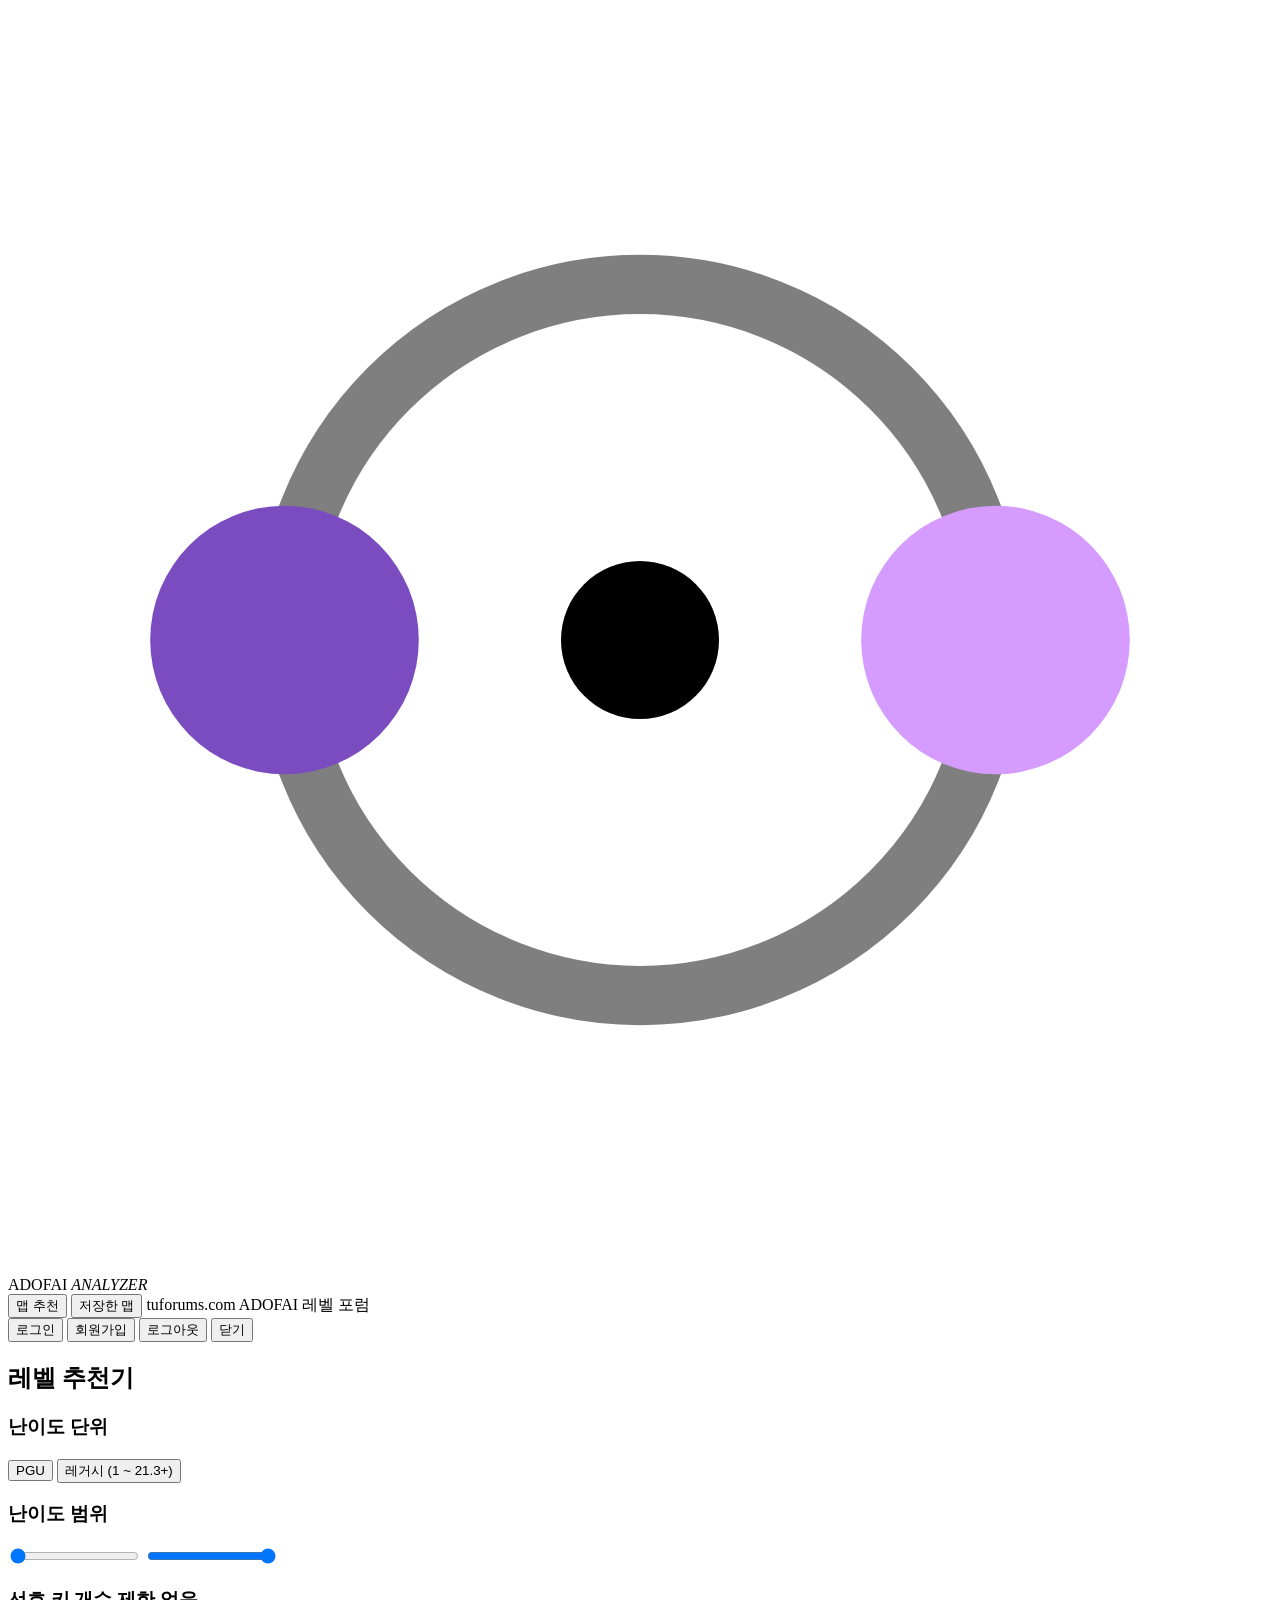
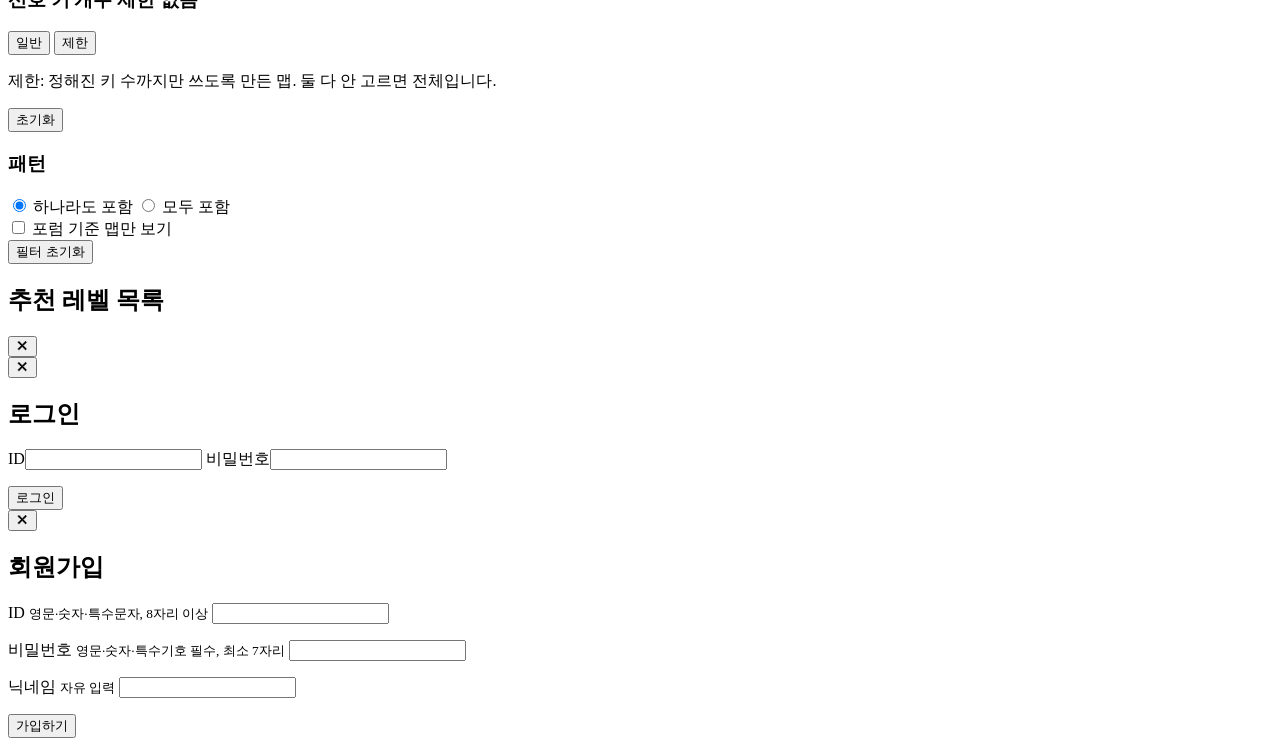
==== index (1).html @ fcdec15b "Add files via upload" ====
<!DOCTYPE html>
<html lang="ko">
<head>
  <meta charset="UTF-8" />
  <meta name="viewport" content="width=device-width, initial-scale=1" />
  <title>ADOFAI ANALYZER</title>
  <link rel="preconnect" href="https://fonts.googleapis.com" />
  <link rel="preconnect" href="https://fonts.gstatic.com" crossorigin />
  <link rel="stylesheet" href="https://fonts.googleapis.com/css2?family=Chakra+Petch:wght@500;600;700&family=Noto+Sans+KR:wght@400;500;700&display=swap" />
  <link rel="stylesheet" href="style.css" />
</head>
<body>
  <header class="topbar">
    <div class="brand">
      <svg class="logo" viewBox="0 0 32 32" aria-hidden="true">
        <circle cx="16" cy="16" r="9" fill="none" stroke="currentColor" stroke-width="1.5" opacity=".5"/>
        <circle cx="16" cy="16" r="2" fill="currentColor"/>
        <circle cx="25" cy="16" r="3.4" fill="#d59bff"/>
        <circle cx="7" cy="16" r="3.4" fill="#7a4cc0"/>
      </svg>
      <span class="word">ADOFAI <em>ANALYZER</em></span>
    </div>
    <nav class="nav">
      <button class="btn" id="btn-recommend">맵 추천</button>
      <button class="btn" id="btn-saved">저장한 맵</button>
      <a class="btn ghost" id="link-tuf" target="_blank" rel="noopener">tuforums.com</a>
      <a class="btn ghost" id="link-levels" target="_blank" rel="noopener">ADOFAI 레벨 포럼</a>
    </nav>
    <div class="auth">
      <span id="user-label" class="user-label hidden"></span>
      <button class="btn" id="btn-login">로그인</button>
      <button class="btn primary" id="btn-signup">회원가입</button>
      <button class="btn ghost hidden" id="btn-logout">로그아웃</button>
      <button class="btn ghost" id="btn-close">닫기</button>
    </div>
  </header>

  <main class="layout">
    <!-- 필터 패널 -->
    <aside class="panel" id="filters">
      <h2>레벨 추천기</h2>

      <section class="group">
        <h3>난이도 단위</h3>
        <div class="segmented" id="unit-select">
          <button class="seg active" data-unit="PGU">PGU</button>
          <button class="seg" data-unit="LEGACY">레거시 (1 ~ 21.3+)</button>
        </div>
      </section>

      <section class="group">
        <h3>난이도 범위 <span class="range-label" id="range-label"></span></h3>
        <div class="dual-range">
          <div class="track"><div class="fill" id="range-fill"></div></div>
          <input type="range" id="range-min" min="0" max="59" value="0" />
          <input type="range" id="range-max" min="0" max="59" value="59" />
        </div>
      </section>

      <section class="group">
        <h3>선호 키 개수 <span class="range-label" id="keys-label">제한 없음</span></h3>
        <div class="segmented" id="keymode">
          <button class="seg" type="button" data-kmode="normal">일반</button>
          <button class="seg" type="button" data-kmode="limit">제한</button>
        </div>
        <p class="hint">제한: 정해진 키 수까지만 쓰도록 만든 맵. 둘 다 안 고르면 전체입니다.</p>
        <div class="dots" id="key-dots"></div>
        <button class="link-btn" id="keys-reset">초기화</button>
      </section>

      <section class="group">
        <h3>패턴</h3>
        <div class="chips" id="pattern-chips"></div>
        <div class="row">
          <label class="check"><input type="radio" name="pmode" value="or" checked /> 하나라도 포함</label>
          <label class="check"><input type="radio" name="pmode" value="and" /> 모두 포함</label>
        </div>
        <label class="check"><input type="checkbox" id="ref-only" /> 포럼 기준 맵만 보기</label>
      </section>

      <button class="btn block" id="filters-reset">필터 초기화</button>
    </aside>

    <!-- 결과 목록 -->
    <section class="results">
      <div class="results-head">
        <h2 id="results-title">추천 레벨 목록</h2>
        <span id="results-count" class="count"></span>
      </div>
      <div id="level-list" class="level-list"></div>
    </section>
  </main>

  <!-- 상세 모달 -->
  <div class="modal hidden" id="modal-detail">
    <div class="modal-card wide">
      <button class="modal-x" data-close>✕</button>
      <div id="detail-body"></div>
    </div>
  </div>

  <!-- 로그인 모달 -->
  <div class="modal hidden" id="modal-login">
    <form class="modal-card" id="form-login" autocomplete="off">
      <button type="button" class="modal-x" data-close>✕</button>
      <h2>로그인</h2>
      <label>ID<input id="login-id" type="text" required /></label>
      <label>비밀번호<input id="login-pw" type="password" required /></label>
      <p class="msg" id="login-msg"></p>
      <button class="btn primary block" type="submit">로그인</button>
    </form>
  </div>

  <!-- 회원가입 모달 -->
  <div class="modal hidden" id="modal-signup">
    <form class="modal-card" id="form-signup" autocomplete="off">
      <button type="button" class="modal-x" data-close>✕</button>
      <h2>회원가입</h2>
      <label>ID <small>영문·숫자·특수문자, 8자리 이상</small>
        <input id="su-id" type="text" required />
      </label>
      <p class="msg" id="su-id-msg"></p>
      <label>비밀번호 <small>영문·숫자·특수기호 필수, 최소 7자리</small>
        <input id="su-pw" type="password" required />
      </label>
      <p class="msg" id="su-pw-msg"></p>
      <label>닉네임 <small>자유 입력</small>
        <input id="su-nick" type="text" required maxlength="30" />
      </label>
      <p class="msg" id="su-nick-msg"></p>
      <button class="btn primary block" type="submit">가입하기</button>
    </form>
  </div>

  <script src="app.js"></script>
</body>
</html>
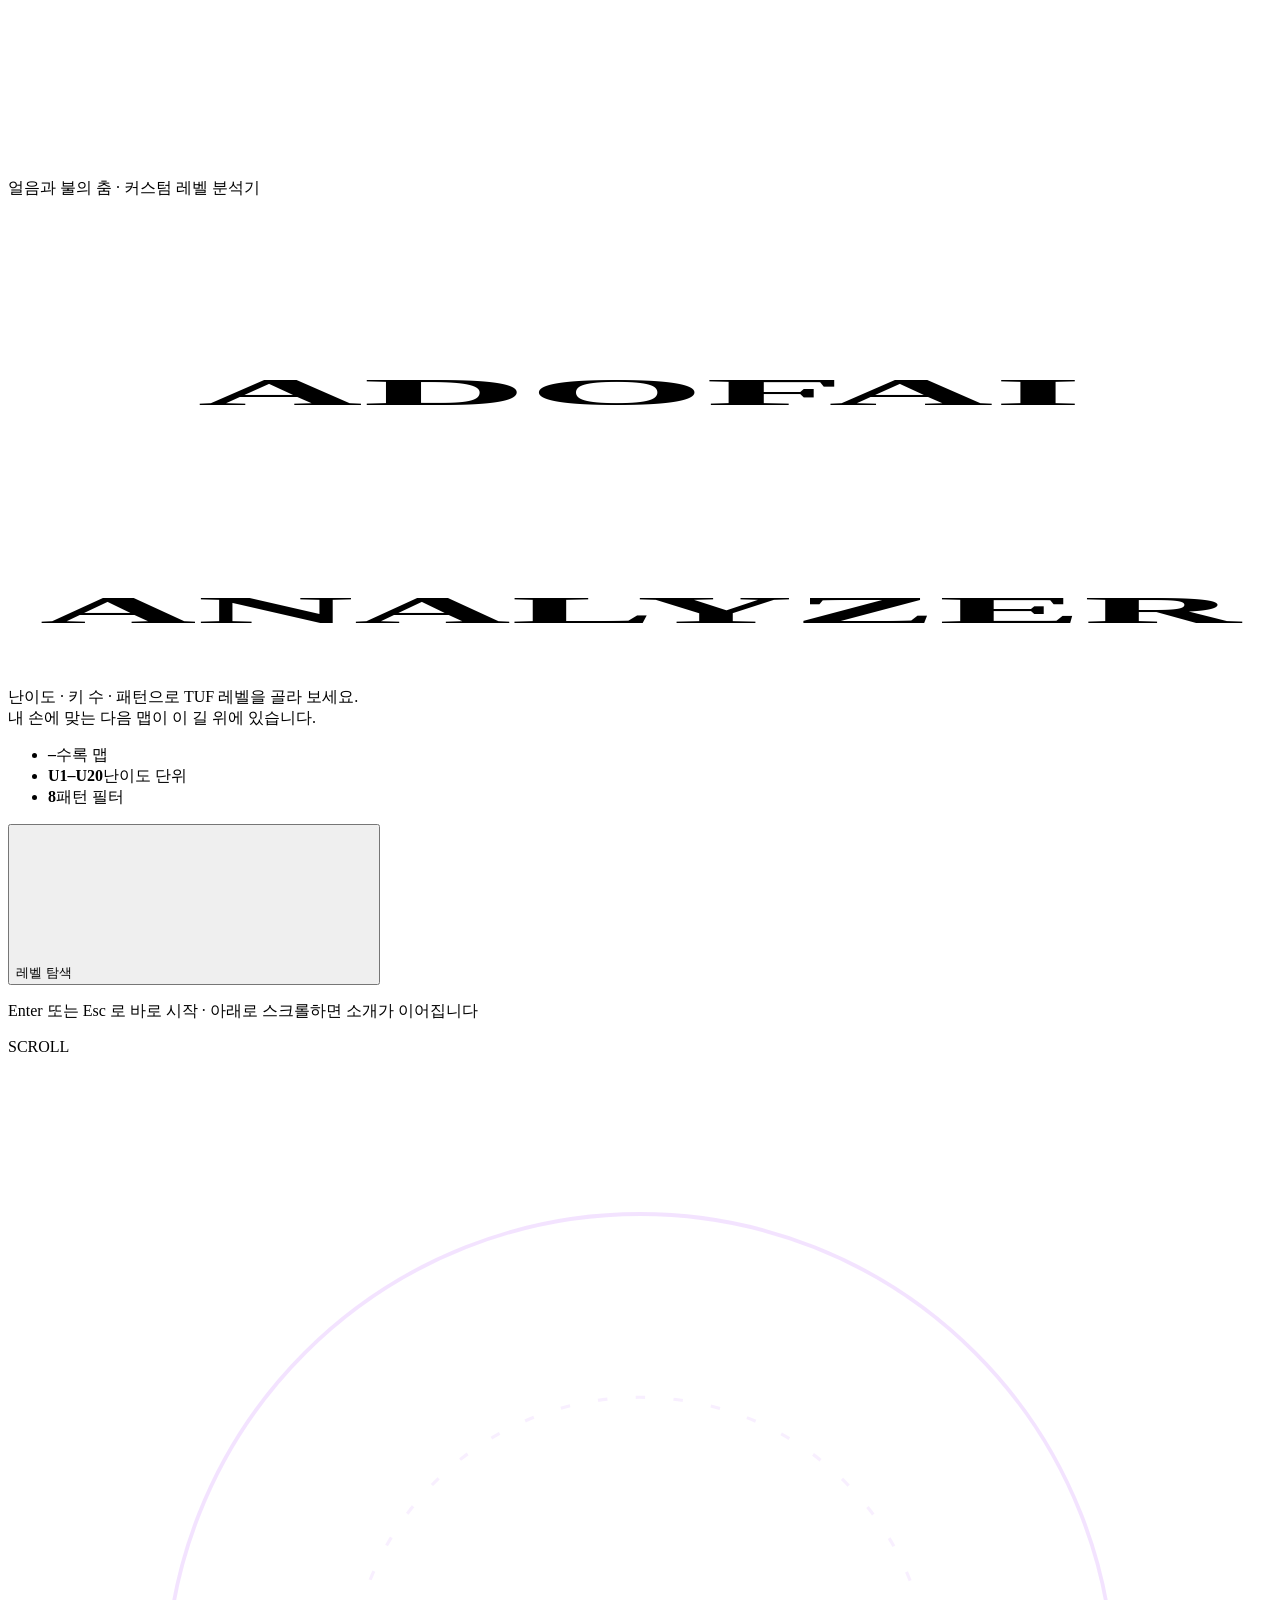
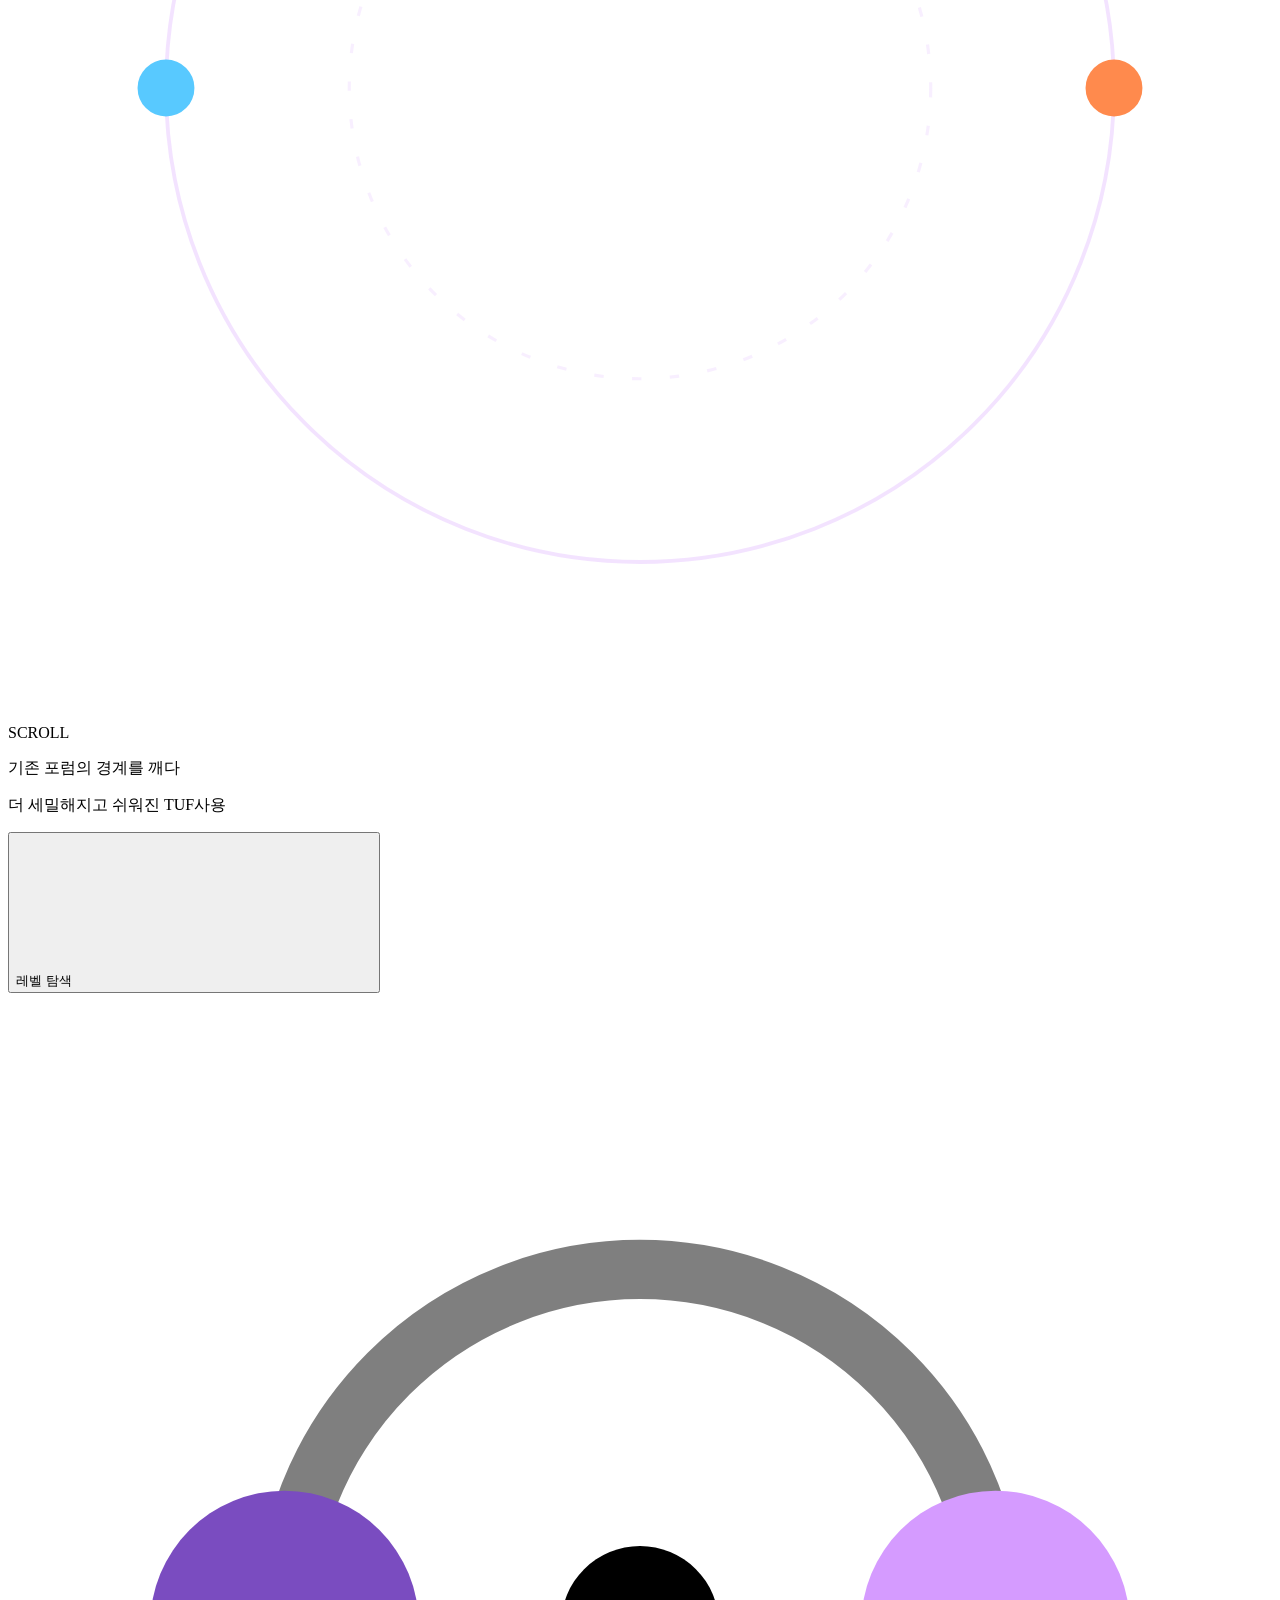
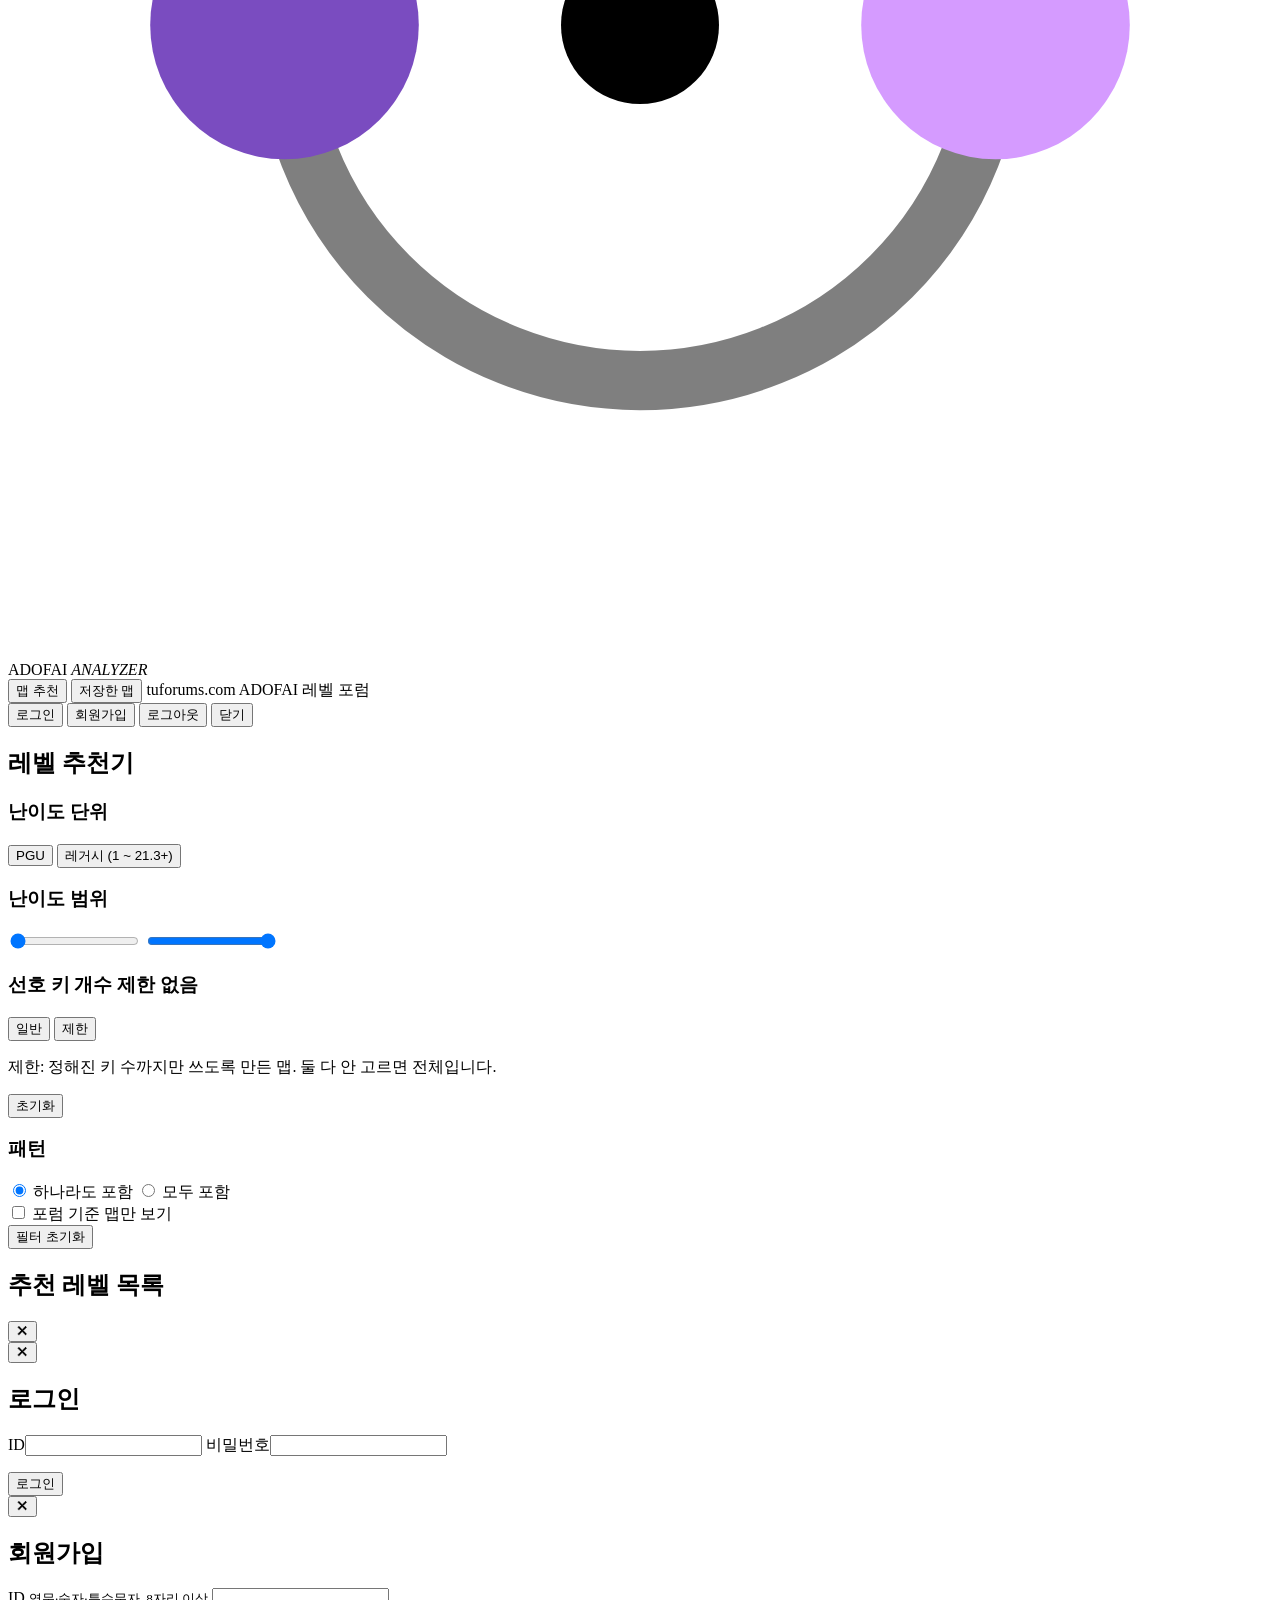
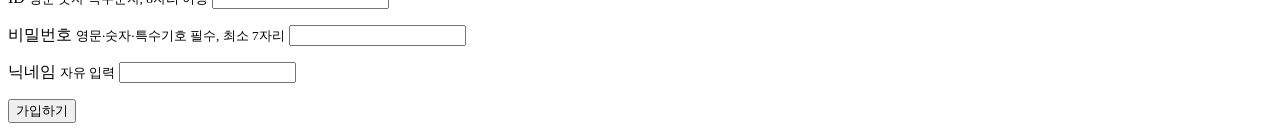
==== commit 60285a68: "Add files via upload" ====
--- a/index (1).html
+++ b/index (1).html
@@ -10,8 +10,63 @@
   <link rel="stylesheet" href="style.css" />
 </head>
 <body>
+  <!-- 소개(인트로) 화면: 불과 얼음 두 행성이 타일 길을 도는 배경 + 스트로크 타이틀 + 스크롤 확장 + 별빛 테두리 버튼 -->
+  <section id="intro" class="intro" aria-labelledby="intro-title" tabindex="-1">
+    <canvas id="intro-canvas" aria-hidden="true"></canvas>
+    <div class="intro-shade" aria-hidden="true"></div>
+    <div class="intro-scroll">
+      <div class="intro-hero">
+        <p class="intro-eyebrow">얼음과 불의 춤 · 커스텀 레벨 분석기</p>
+        <h1 id="intro-title" class="intro-title" aria-label="ADOFAI ANALYZER">
+          <svg class="stroke-text" viewBox="0 0 800 280" role="presentation" aria-hidden="true" focusable="false">
+            <defs>
+              <linearGradient id="g-fx" gradientUnits="userSpaceOnUse" x1="20" y1="0" x2="780" y2="0">
+                <stop offset="0" stop-color="#ff6a3d" /><stop offset=".32" stop-color="#ffbe5a" />
+                <stop offset=".7" stop-color="#46c8ff" /><stop offset="1" stop-color="#8caaff" />
+              </linearGradient>
+              <linearGradient id="g-top" gradientUnits="userSpaceOnUse" x1="0" y1="0" x2="0" y2="130">
+                <stop offset="0" stop-color="#ffffff" /><stop offset="1" stop-color="#d8c4ff" />
+              </linearGradient>
+            </defs>
+            <text class="st st-a" x="400" y="118" text-anchor="middle" textLength="560" lengthAdjust="spacingAndGlyphs">ADOFAI</text>
+            <text class="st st-b" x="400" y="256" text-anchor="middle" textLength="760" lengthAdjust="spacingAndGlyphs">ANALYZER</text>
+          </svg>
+        </h1>
+        <p class="intro-lead">난이도 · 키 수 · 패턴으로 TUF 레벨을 골라 보세요.<br />내 손에 맞는 다음 맵이 이 길 위에 있습니다.</p>
+        <ul class="intro-stats">
+          <li><b id="intro-count">–</b><span>수록 맵</span></li>
+          <li><b>U1–U20</b><span>난이도 단위</span></li>
+          <li><b id="intro-patterns">8</b><span>패턴 필터</span></li>
+        </ul>
+        <button class="star-btn" id="intro-start" data-intro-go type="button"><span class="star-label">레벨 탐색</span><canvas class="star-canvas" aria-hidden="true"></canvas></button>
+        <p class="intro-hint">Enter 또는 Esc 로 바로 시작 · 아래로 스크롤하면 소개가 이어집니다</p>
+        <span class="intro-cue" aria-hidden="true">SCROLL</span>
+      </div>
+
+      <div class="intro-expand" id="intro-expand">
+        <div class="expand-sticky">
+          <div class="expand-frame" id="expand-frame">
+            <div class="expand-bg" aria-hidden="true">
+              <svg class="expand-orbit" viewBox="-200 -200 400 400" focusable="false">
+                <circle r="150" fill="none" stroke="rgba(213,155,255,.28)" stroke-width="1.2" />
+                <circle r="92" fill="none" stroke="rgba(213,155,255,.16)" stroke-width="1" stroke-dasharray="3 9" />
+                <g class="spin"><circle cx="150" cy="0" r="9" fill="#ff8a4d" /><circle cx="-150" cy="0" r="9" fill="#58c9ff" /></g>
+              </svg>
+            </div>
+            <div class="expand-label" id="expand-label">SCROLL</div>
+            <div class="expand-copy">
+              <p class="ex ex-1" id="ex-1">기존 포럼의 경계를 깨다</p>
+              <p class="ex ex-2" id="ex-2">더 세밀해지고 쉬워진 <span>TUF</span>사용</p>
+              <button class="star-btn ex-cta" id="ex-cta" data-intro-go type="button"><span class="star-label">레벨 탐색</span><canvas class="star-canvas" aria-hidden="true"></canvas></button>
+            </div>
+          </div>
+        </div>
+      </div>
+    </div>
+  </section>
+
   <header class="topbar">
-    <div class="brand">
+    <div class="brand" id="brand" role="button" tabindex="0" title="소개 화면 보기">
       <svg class="logo" viewBox="0 0 32 32" aria-hidden="true">
         <circle cx="16" cy="16" r="9" fill="none" stroke="currentColor" stroke-width="1.5" opacity=".5"/>
         <circle cx="16" cy="16" r="2" fill="currentColor"/>
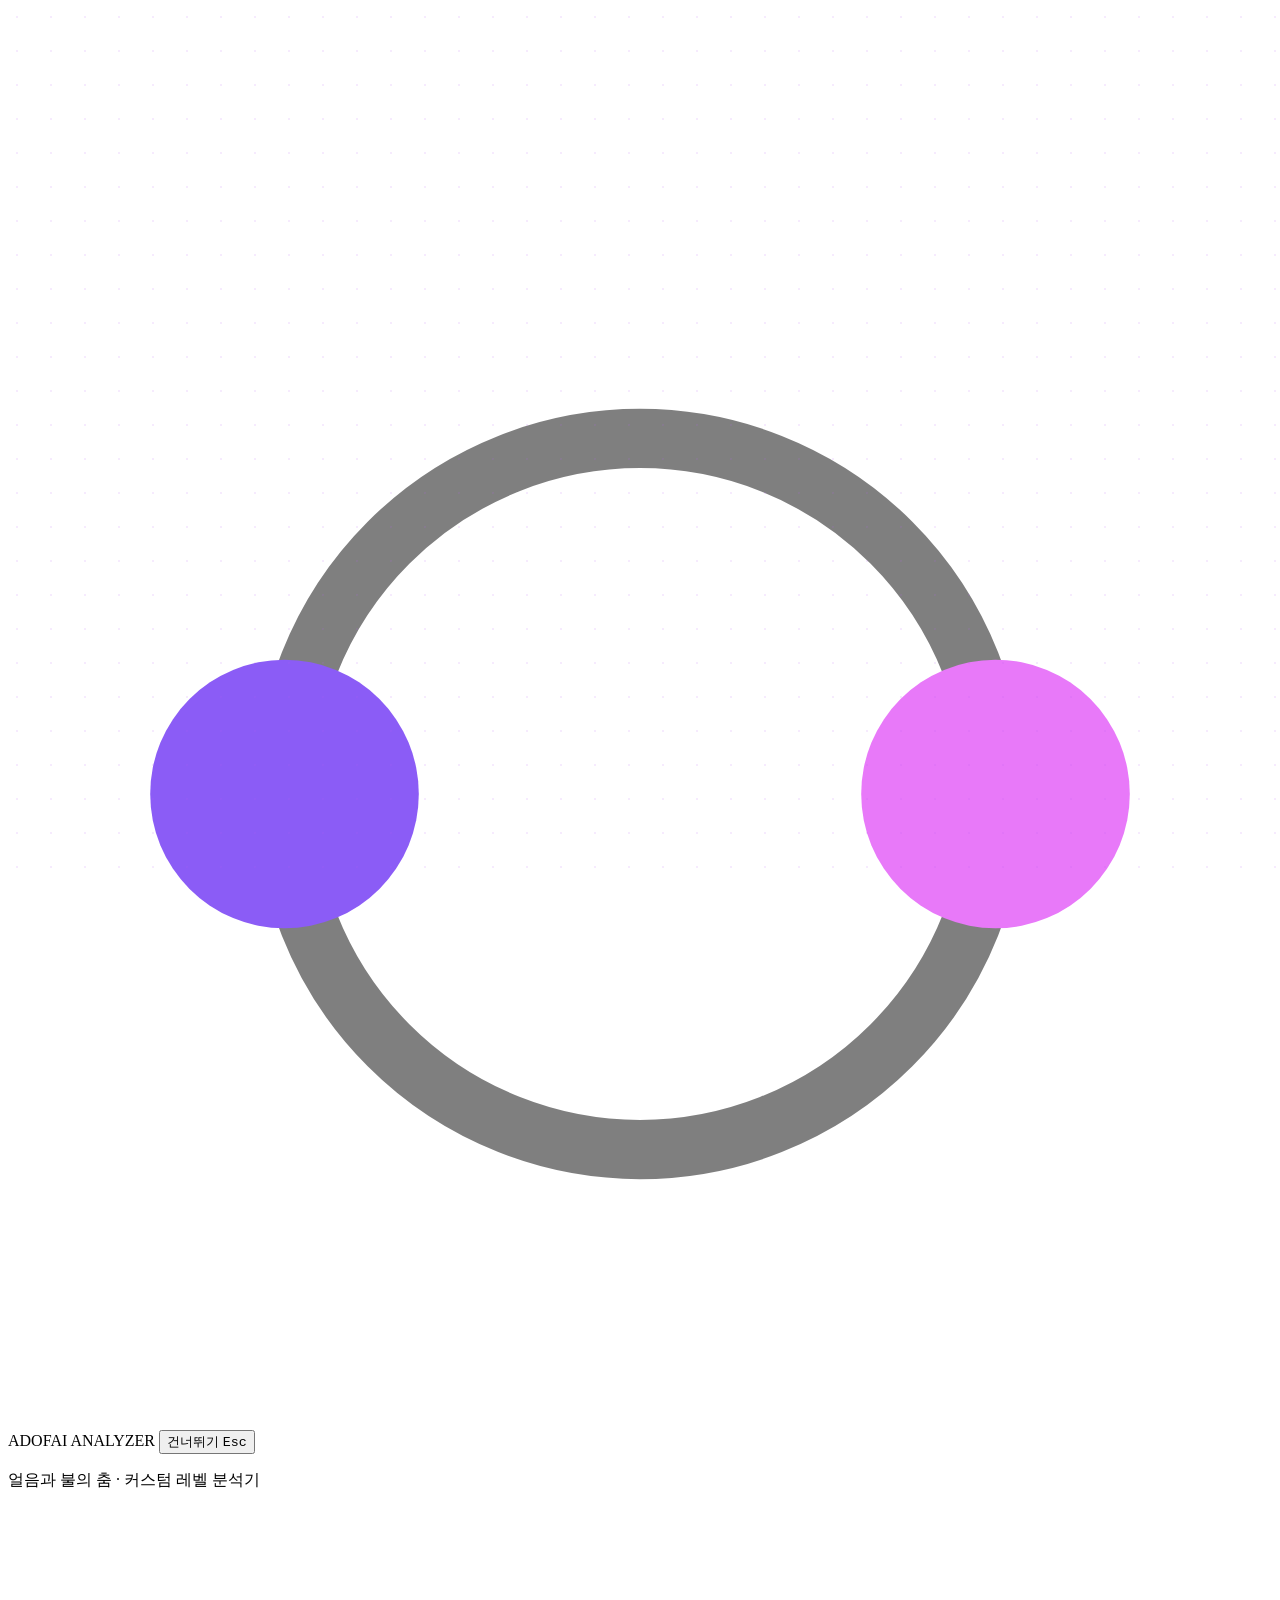
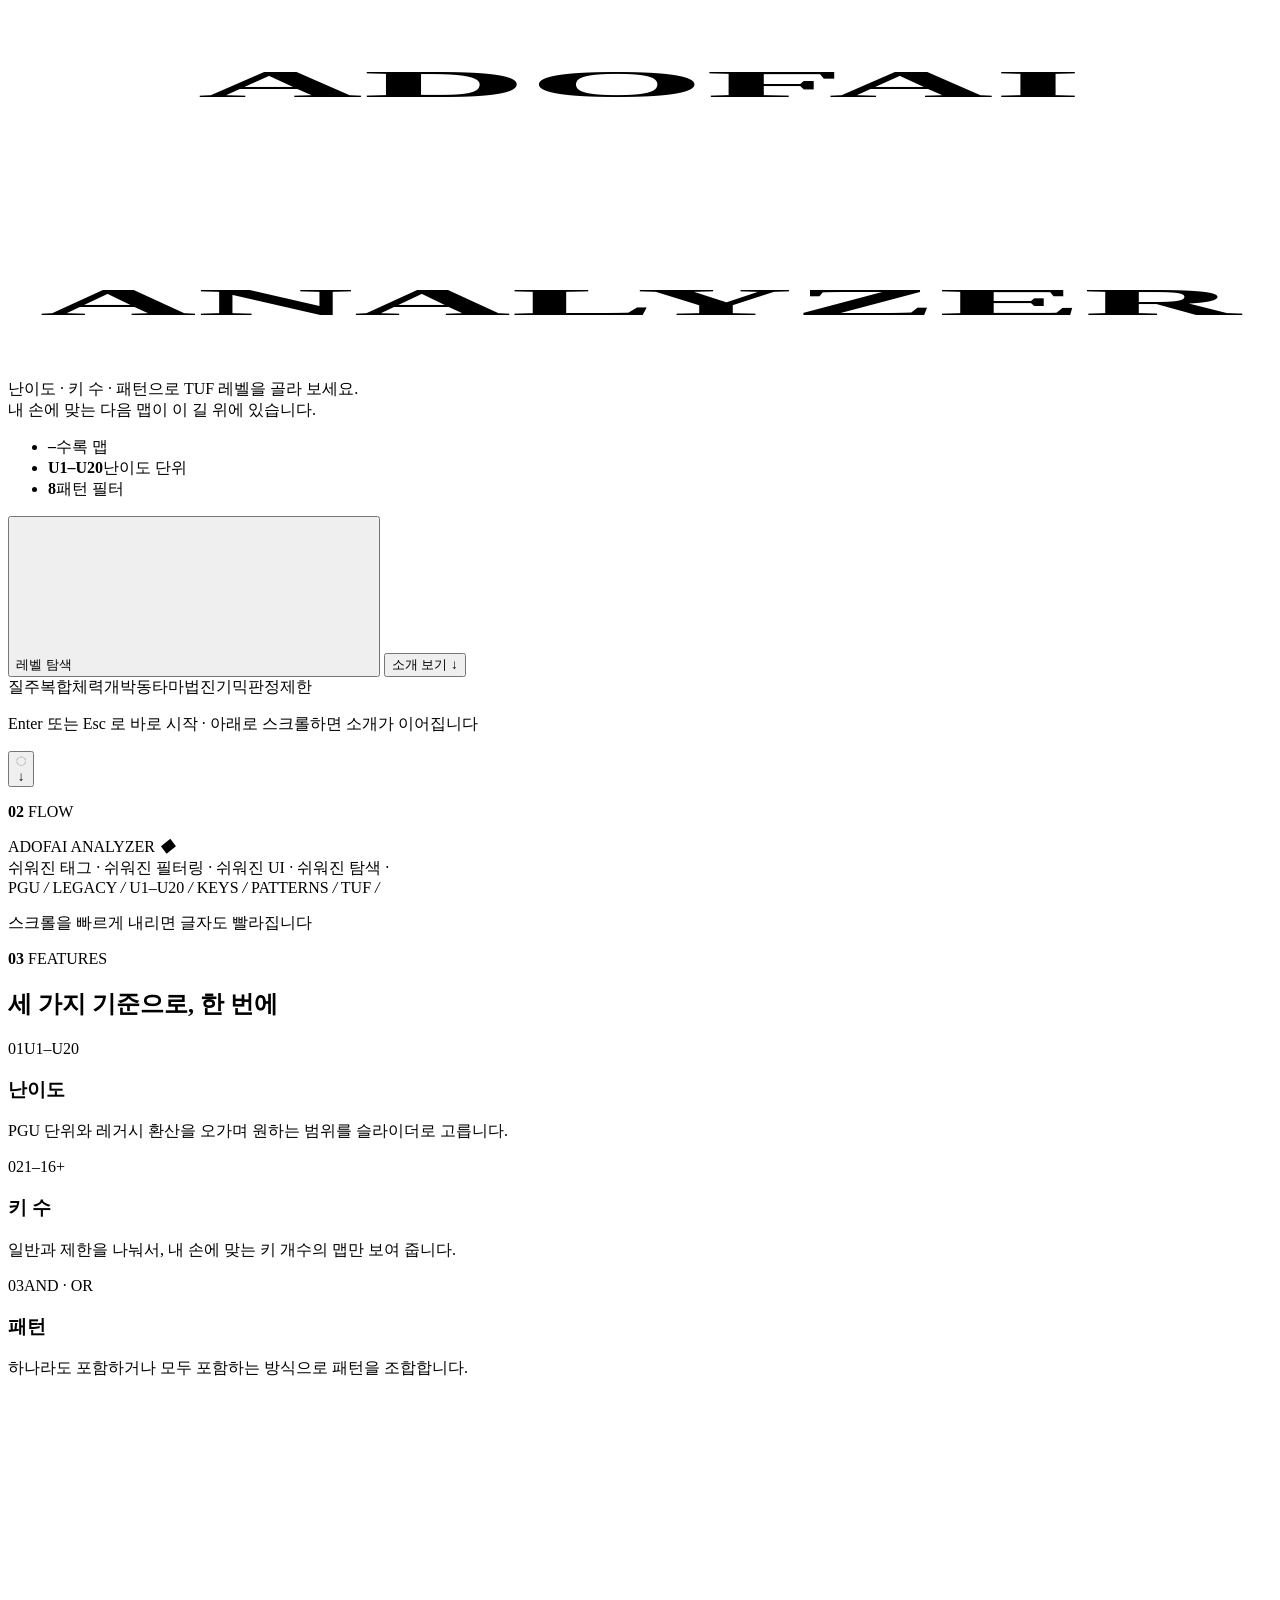
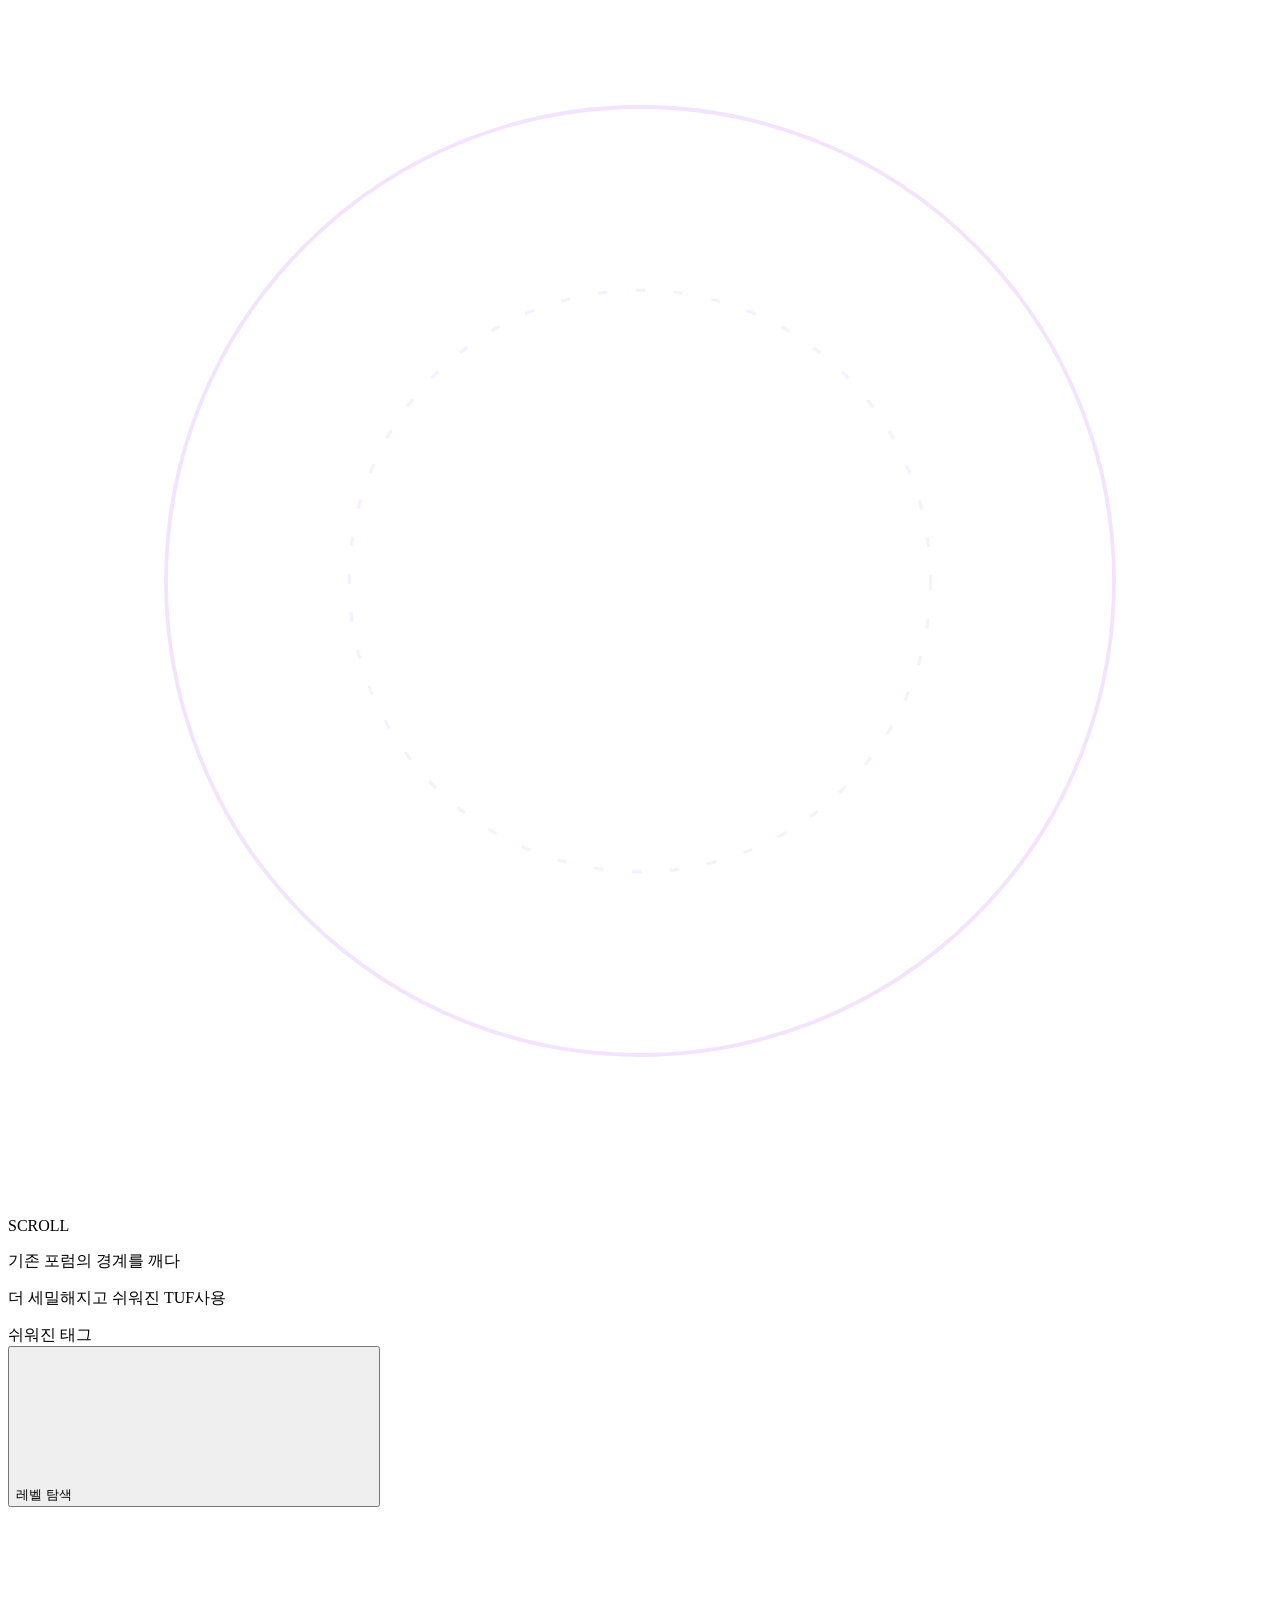
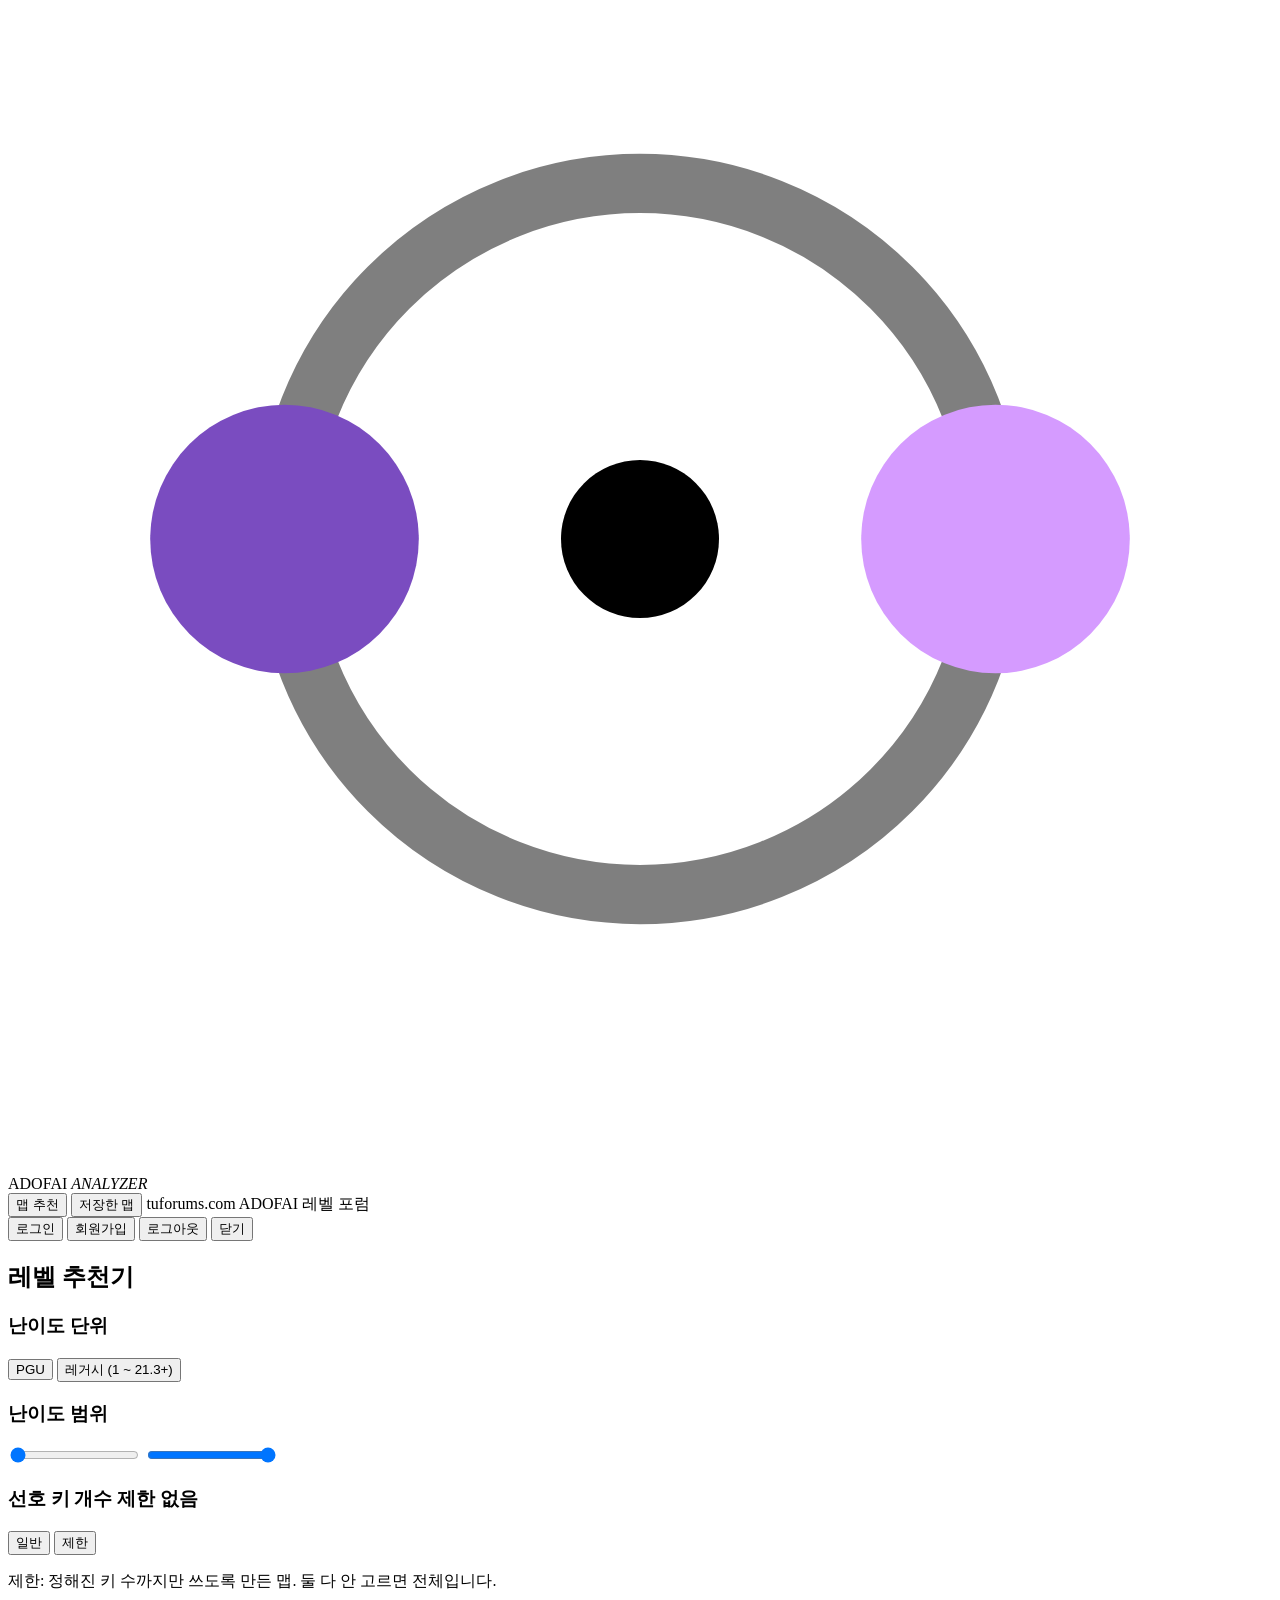
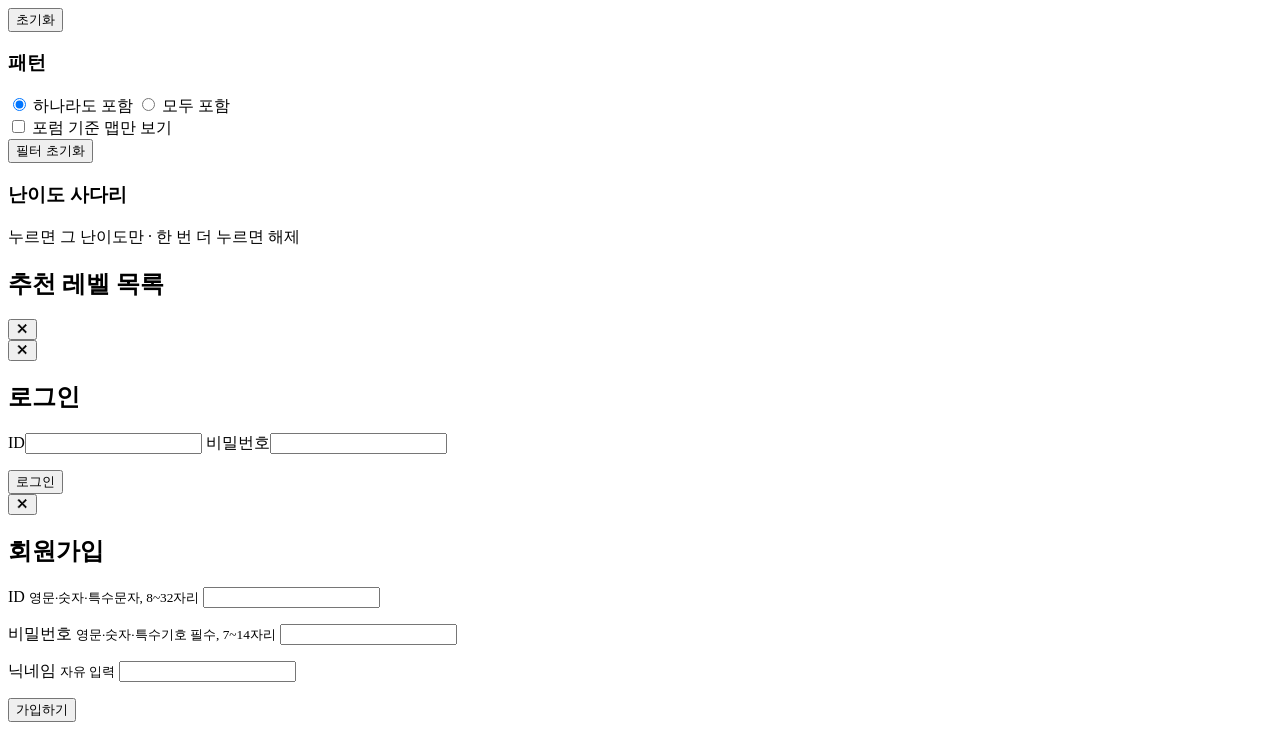
==== commit f63ec792: "Add files via upload" ====
--- a/index (1).html
+++ b/index (1).html
@@ -6,26 +6,31 @@
   <title>ADOFAI ANALYZER</title>
   <link rel="preconnect" href="https://fonts.googleapis.com" />
   <link rel="preconnect" href="https://fonts.gstatic.com" crossorigin />
-  <link rel="stylesheet" href="https://fonts.googleapis.com/css2?family=Chakra+Petch:wght@500;600;700&family=Noto+Sans+KR:wght@400;500;700&display=swap" />
+  <link rel="stylesheet" href="https://fonts.googleapis.com/css2?family=Chakra+Petch:wght@500;600;700&family=Noto+Sans+KR:wght@300;400;500;700;800&family=Sora:wght@400;600;700;800&display=swap" />
   <link rel="stylesheet" href="style.css" />
 </head>
 <body>
   <!-- 소개(인트로) 화면: 불과 얼음 두 행성이 타일 길을 도는 배경 + 스트로크 타이틀 + 스크롤 확장 + 별빛 테두리 버튼 -->
   <section id="intro" class="intro" aria-labelledby="intro-title" tabindex="-1">
     <canvas id="intro-canvas" aria-hidden="true"></canvas>
+    <div class="aurora" aria-hidden="true"><i></i><i></i><i></i></div>
     <div class="intro-shade" aria-hidden="true"></div>
     <div class="intro-scroll">
       <div class="intro-hero">
-        <p class="intro-eyebrow">얼음과 불의 춤 · 커스텀 레벨 분석기</p>
+        <div class="intro-nav" aria-hidden="false">
+          <span class="in-logo"><svg viewBox="0 0 32 32" aria-hidden="true"><circle cx="16" cy="16" r="9" fill="none" stroke="currentColor" stroke-width="1.5" opacity=".5"/><circle cx="25" cy="16" r="3.4" fill="#e879f9"/><circle cx="7" cy="16" r="3.4" fill="#8b5cf6"/></svg>ADOFAI ANALYZER</span>
+          <button class="in-skip" type="button" data-intro-go>건너뛰기 <kbd>Esc</kbd></button>
+        </div>
+        <p class="intro-eyebrow"><i class="live-dot"></i>얼음과 불의 춤 · 커스텀 레벨 분석기</p>
         <h1 id="intro-title" class="intro-title" aria-label="ADOFAI ANALYZER">
           <svg class="stroke-text" viewBox="0 0 800 280" role="presentation" aria-hidden="true" focusable="false">
             <defs>
               <linearGradient id="g-fx" gradientUnits="userSpaceOnUse" x1="20" y1="0" x2="780" y2="0">
-                <stop offset="0" stop-color="#ff6a3d" /><stop offset=".32" stop-color="#ffbe5a" />
-                <stop offset=".7" stop-color="#46c8ff" /><stop offset="1" stop-color="#8caaff" />
+                <stop offset="0" stop-color="#f0abfc" /><stop offset=".32" stop-color="#e879f9" />
+                <stop offset=".7" stop-color="#a78bfa" /><stop offset="1" stop-color="#8b5cf6" />
               </linearGradient>
               <linearGradient id="g-top" gradientUnits="userSpaceOnUse" x1="0" y1="0" x2="0" y2="130">
-                <stop offset="0" stop-color="#ffffff" /><stop offset="1" stop-color="#d8c4ff" />
+                <stop offset="0" stop-color="#ffffff" /><stop offset="1" stop-color="#dcc6ff" />
               </linearGradient>
             </defs>
             <text class="st st-a" x="400" y="118" text-anchor="middle" textLength="560" lengthAdjust="spacingAndGlyphs">ADOFAI</text>
@@ -38,31 +43,66 @@
           <li><b>U1–U20</b><span>난이도 단위</span></li>
           <li><b id="intro-patterns">8</b><span>패턴 필터</span></li>
         </ul>
-        <button class="star-btn" id="intro-start" data-intro-go type="button"><span class="star-label">레벨 탐색</span><canvas class="star-canvas" aria-hidden="true"></canvas></button>
+        <div class="intro-cta">
+          <button class="star-btn" id="intro-start" data-intro-go type="button"><span class="star-label">레벨 탐색</span><canvas class="star-canvas" aria-hidden="true"></canvas></button>
+          <button class="ghost-cta" id="intro-more" type="button">소개 보기 <span aria-hidden="true">↓</span></button>
+        </div>
+        <div class="intro-chips" aria-hidden="true"><span>질주</span><span>복합</span><span>체력</span><span>개박</span><span>동타</span><span>마법진</span><span>기믹</span><span>판정제한</span></div>
         <p class="intro-hint">Enter 또는 Esc 로 바로 시작 · 아래로 스크롤하면 소개가 이어집니다</p>
-        <span class="intro-cue" aria-hidden="true">SCROLL</span>
-      </div>
+        <button class="intro-cue ring" id="intro-ring" type="button" aria-label="아래로 스크롤해서 소개 보기">
+          <svg viewBox="0 0 120 120" aria-hidden="true" focusable="false">
+            <defs><path id="ring-path" d="M60,60 m-45,0 a45,45 0 1,1 90,0 a45,45 0 1,1 -90,0" /></defs>
+            <g class="ring-spin"><text><textPath href="#ring-path" textLength="282" lengthAdjust="spacing">ADOFAI ANALYZER • ADOFAI ANALYZER • </textPath></text></g>
+          </svg>
+          <span class="ring-arrow" aria-hidden="true">↓</span>
+        </button>
+      </div>
+
+      <!-- 컷 2: 스크롤 속도에 반응하는 흐르는 글자 (Scroll Velocity) -->
+      <section class="cut cut-vel" id="cut-vel" aria-label="ADOFAI ANALYZER, 쉬워진 태그, 쉬워진 필터링, 쉬워진 UI, 쉬워진 탐색">
+        <p class="cut-tag"><b>02</b> FLOW</p>
+        <div class="vel-wrap" id="vel-wrap" aria-hidden="true">
+          <div class="vel-row r-line" data-dir="-1" data-base="70"><div class="vel-track"><span class="vel-unit">ADOFAI ANALYZER <i>◆</i> </span></div></div>
+          <div class="vel-row r-fill" data-dir="1" data-base="90"><div class="vel-track"><span class="vel-unit">쉬워진 태그 <i>·</i> 쉬워진 필터링 <i>·</i> 쉬워진 UI <i>·</i> 쉬워진 탐색 <i>·</i> </span></div></div>
+          <div class="vel-row r-small" data-dir="-1" data-base="55"><div class="vel-track"><span class="vel-unit">PGU <i>/</i> LEGACY <i>/</i> U1–U20 <i>/</i> KEYS <i>/</i> PATTERNS <i>/</i> TUF <i>/</i> </span></div></div>
+        </div>
+        <p class="cut-note">스크롤을 빠르게 내리면 글자도 빨라집니다</p>
+      </section>
+
+      <!-- 컷 3: 기능 소개 -->
+      <section class="cut cut-feat" id="cut-feat" aria-labelledby="feat-title">
+        <p class="cut-tag"><b>03</b> FEATURES</p>
+        <h2 class="cut-title" id="feat-title">세 가지 기준으로, 한 번에</h2>
+        <div class="feat-grid">
+          <article class="feat" style="--i:0"><span class="feat-no">01</span><span class="feat-big">U1–U20</span><h3>난이도</h3><p>PGU 단위와 레거시 환산을 오가며 원하는 범위를 슬라이더로 고릅니다.</p></article>
+          <article class="feat" style="--i:1"><span class="feat-no">02</span><span class="feat-big">1–16+</span><h3>키 수</h3><p>일반과 제한을 나눠서, 내 손에 맞는 키 개수의 맵만 보여 줍니다.</p></article>
+          <article class="feat" style="--i:2"><span class="feat-no">03</span><span class="feat-big">AND · OR</span><h3>패턴</h3><p>하나라도 포함하거나 모두 포함하는 방식으로 패턴을 조합합니다.</p></article>
+        </div>
+      </section>
 
       <div class="intro-expand" id="intro-expand">
         <div class="expand-sticky">
           <div class="expand-frame" id="expand-frame">
             <div class="expand-bg" aria-hidden="true">
+              <canvas class="shard-canvas" id="shard-canvas"></canvas>
               <svg class="expand-orbit" viewBox="-200 -200 400 400" focusable="false">
                 <circle r="150" fill="none" stroke="rgba(213,155,255,.28)" stroke-width="1.2" />
                 <circle r="92" fill="none" stroke="rgba(213,155,255,.16)" stroke-width="1" stroke-dasharray="3 9" />
-                <g class="spin"><circle cx="150" cy="0" r="9" fill="#ff8a4d" /><circle cx="-150" cy="0" r="9" fill="#58c9ff" /></g>
+                
               </svg>
             </div>
             <div class="expand-label" id="expand-label">SCROLL</div>
             <div class="expand-copy">
               <p class="ex ex-1" id="ex-1">기존 포럼의 경계를 깨다</p>
               <p class="ex ex-2" id="ex-2">더 세밀해지고 쉬워진 <span>TUF</span>사용</p>
+              <div class="rot ex" id="rot" role="text" aria-label="쉬워진 태그, 쉬워진 필터링, 쉬워진 UI, 쉬워진 탐색"><span class="rot-pill" id="rot-pill"><span class="rot-item on">쉬워진 태그</span></span></div>
               <button class="star-btn ex-cta" id="ex-cta" data-intro-go type="button"><span class="star-label">레벨 탐색</span><canvas class="star-canvas" aria-hidden="true"></canvas></button>
             </div>
           </div>
         </div>
       </div>
     </div>
+    <nav class="cuts-nav" id="cuts-nav" aria-label="소개 장면 이동"></nav>
   </section>
 
   <header class="topbar">
@@ -138,6 +178,10 @@
 
     <!-- 결과 목록 -->
     <section class="results">
+      <div class="ladder-wrap">
+        <div class="ladder-head"><h3>난이도 사다리</h3><span>누르면 그 난이도만 · 한 번 더 누르면 해제</span></div>
+        <div class="ladder" id="tier-ladder" role="group" aria-label="난이도 사다리"></div>
+      </div>
       <div class="results-head">
         <h2 id="results-title">추천 레벨 목록</h2>
         <span id="results-count" class="count"></span>
@@ -160,7 +204,7 @@
       <button type="button" class="modal-x" data-close>✕</button>
       <h2>로그인</h2>
       <label>ID<input id="login-id" type="text" required /></label>
-      <label>비밀번호<input id="login-pw" type="password" required /></label>
+      <label>비밀번호<input id="login-pw" type="password" maxlength="14" required /></label>
       <p class="msg" id="login-msg"></p>
       <button class="btn primary block" type="submit">로그인</button>
     </form>
@@ -171,12 +215,12 @@
     <form class="modal-card" id="form-signup" autocomplete="off">
       <button type="button" class="modal-x" data-close>✕</button>
       <h2>회원가입</h2>
-      <label>ID <small>영문·숫자·특수문자, 8자리 이상</small>
-        <input id="su-id" type="text" required />
+      <label>ID <small>영문·숫자·특수문자, 8~32자리</small>
+        <input id="su-id" type="text" maxlength="32" required />
       </label>
       <p class="msg" id="su-id-msg"></p>
-      <label>비밀번호 <small>영문·숫자·특수기호 필수, 최소 7자리</small>
-        <input id="su-pw" type="password" required />
+      <label>비밀번호 <small>영문·숫자·특수기호 필수, 7~14자리</small>
+        <input id="su-pw" type="password" maxlength="14" required />
       </label>
       <p class="msg" id="su-pw-msg"></p>
       <label>닉네임 <small>자유 입력</small>
@@ -188,5 +232,6 @@
   </div>
 
   <script src="app.js"></script>
+  <script src="fx.js"></script>
 </body>
 </html>
